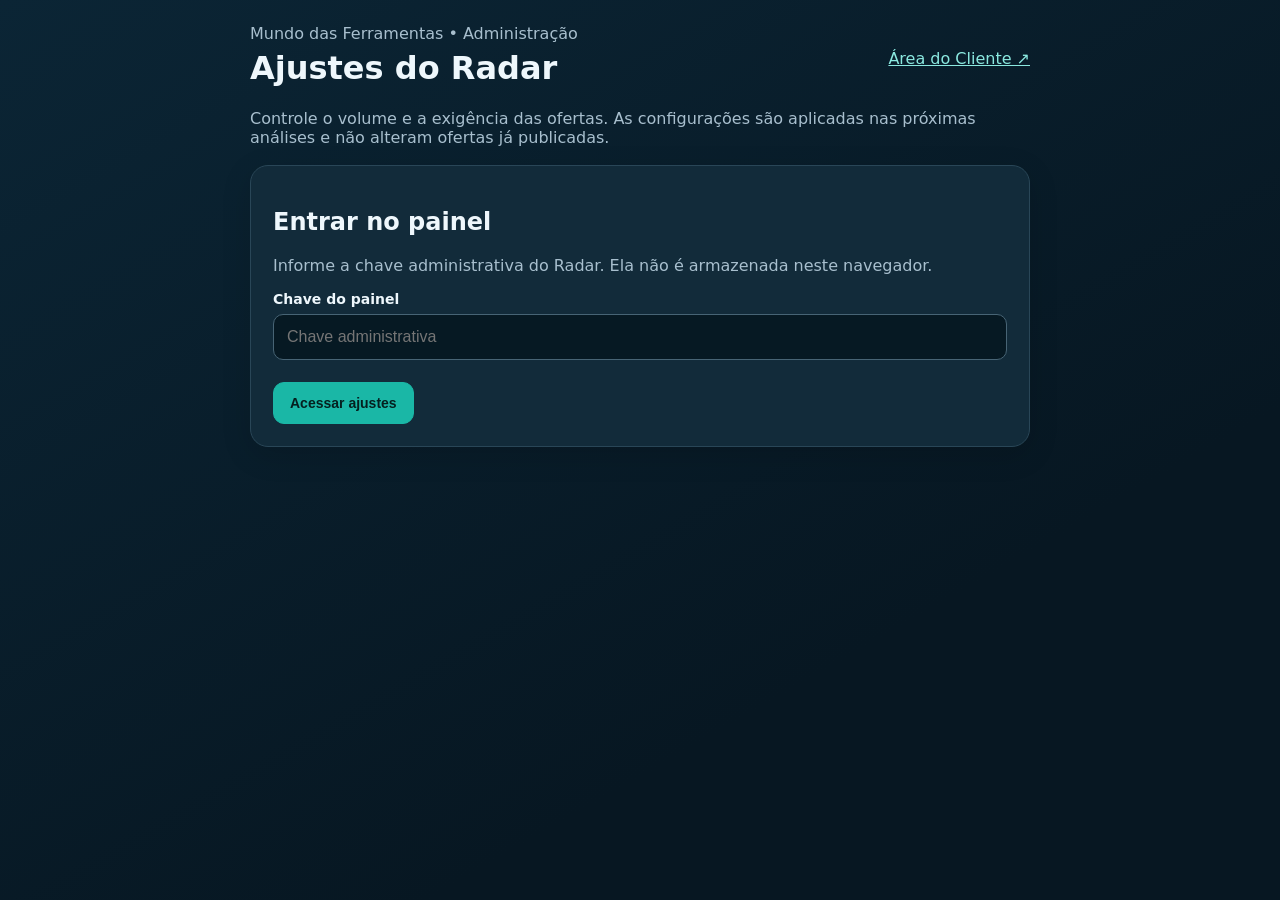
==== admin/index.html @ b91d9fa9 "Add protected Radar offer threshold admin controls and quick modes" ====
<!doctype html>
<html lang="pt-BR"><head><meta charset="utf-8"><meta name="viewport" content="width=device-width,initial-scale=1">
<meta name="robots" content="noindex,nofollow"><title>Radar • Ajustes de Ofertas</title>
<style>
:root{color-scheme:dark;font-family:system-ui,-apple-system,Segoe UI,Arial;background:#071722;color:#eef7fc}
*{box-sizing:border-box}body{margin:0;padding:24px 14px;background:linear-gradient(150deg,#0b2535,#071722 70%);min-height:100vh}
main{max-width:780px;margin:auto}h1{font-size:clamp(23px,5vw,32px);margin:6px 0}.muted{color:#a8bfce}.panel{background:#122b3a;border:1px solid #294657;border-radius:18px;padding:22px;margin:18px 0;box-shadow:0 8px 30px #0002}
label{display:block;font-size:14px;font-weight:600;margin:14px 0 7px}input{width:100%;padding:13px;background:#061923;color:white;border:1px solid #476475;border-radius:10px;font-size:16px}
button{cursor:pointer;border:1px solid #517487;border-radius:11px;background:#214459;color:white;padding:12px 16px;font-weight:700;font-size:14px}button:hover{filter:brightness(1.18)}button:disabled{opacity:.55;cursor:not-allowed}
button.primary{background:#1ab7a6;color:#05201f;border-color:#1ab7a6}button.selected{background:#20645f;border-color:#33dac6}
.presets{display:grid;grid-template-columns:repeat(3,minmax(0,1fr));gap:9px}.controls{display:grid;grid-template-columns:repeat(3,minmax(0,1fr));gap:12px}
.actions{display:flex;flex-wrap:wrap;gap:10px;margin-top:22px;align-items:center}.detail{font-size:12px;color:#b1c9d6;margin-top:7px;line-height:1.4}
#notice{min-height:24px;margin-top:10px;color:#a1f5e8}#notice.error{color:#ffb6b6}
header{display:flex;align-items:center;justify-content:space-between;gap:15px;flex-wrap:wrap}.hidden{display:none!important}
@media(max-width:580px){.presets,.controls{grid-template-columns:1fr}.panel{padding:17px}}
</style></head><body><main>
<header><div><div class="muted">Mundo das Ferramentas • Administração</div><h1>Ajustes do Radar</h1></div><a href="../" style="color:#8be9e0">Área do Cliente ↗</a></header>
<p class="muted">Controle o volume e a exigência das ofertas. As configurações são aplicadas nas próximas análises e não alteram ofertas já publicadas.</p>
<section class="panel" id="login"><h2>Entrar no painel</h2>
<p class="muted">Informe a chave administrativa do Radar. Ela não é armazenada neste navegador.</p>
<label for="key">Chave do painel</label><input id="key" type="password" autocomplete="off" placeholder="Chave administrativa">
<div class="actions"><button class="primary" id="enter">Acessar ajustes</button></div></section>
<section id="settings" class="hidden">
<div class="panel"><h2>Modos rápidos</h2><div class="presets">
<button data-preset="volume">📦 Mais ofertas</button><button data-preset="balanced">⚖️ Equilibrado</button><button data-preset="strict">💎 Excepcionais</button></div>
<p class="detail">Mais ofertas: 15 / 8 / 20%; Equilibrado: 20 / 10 / 25%; Excepcionais: 30 / 20 / 35%. Os percentuais são filtros de comparação de preços, não descontos anunciados pela loja.</p></div>
<div class="panel"><h2>Ajuste personalizado</h2><div class="controls">
<div><label for="current">Desconto vs. mediana atual (%)</label><input id="current" type="number" min="0" max="60" step="1"><div class="detail">Diferença para a mediana das ofertas atuais.</div></div>
<div><label for="history">Desconto vs. histórico 90 dias (%)</label><input id="history" type="number" min="0" max="60" step="1"><div class="detail">Exigência histórica para classificação forte.</div></div>
<div><label for="short">Histórico curto (%)</label><input id="short" type="number" min="0" max="70" step="1"><div class="detail">Critério alternativo com mercado amplo.</div></div>
</div>
<div class="actions"><button id="save" class="primary">Salvar ajustes</button><button id="reload">Recarregar valores</button><button id="logout">Sair</button></div>
<p id="notice" role="status" aria-live="polite"></p><p class="detail">Continuam obrigatórios: avaliação e qualificação da oferta, verificações de preço e segurança do link de afiliado. Cupom somente quando confirmado e aplicável.</p></div>
</section></main>
<script>
(()=>{'use strict';
const endpoint='https://llgaeuvtrcpcvrcxkvpz.supabase.co/functions/v1/radar-site-dashboard';
const $=id=>document.getElementById(id);
const fields=['current','history','short'];
const names=['min_current_discount_pct','min_history_discount_pct','min_short_history_discount_pct'];
const max=[60,60,70];
const presets={volume:[15,8,20],balanced:[20,10,25],strict:[30,20,35]};
let key='',stamp='',busy=false;
function notice(message,error=false){$('notice').textContent=message;$('notice').className=error?'error':''}
function values(){return fields.map(id=>Number($(id).value))}
function selectPreset(){const current=values();document.querySelectorAll('[data-preset]').forEach(b=>{b.classList.toggle('selected',JSON.stringify(presets[b.dataset.preset])===JSON.stringify(current))})}
fields.forEach(id=>$(id).addEventListener('input',selectPreset));
document.querySelectorAll('[data-preset]').forEach(b=>b.addEventListener('click',()=>{presets[b.dataset.preset].forEach((v,i)=>$(fields[i]).value=v);selectPreset();notice('Modo selecionado. Clique em Salvar ajustes para aplicar.')}))
async function request(method='GET',body){const url=endpoint+'?action=offer-thresholds';const response=await fetch(url,{method,mode:'cors',cache:'no-store',headers:{'x-radar-dashboard-key':key,...(body?{'content-type':'application/json'}:{})},body:body?JSON.stringify(body):undefined});const data=await response.json().catch(()=>({}));if(!response.ok)throw Error(response.status===401?'Chave inválida ou sessão não autorizada':response.status===409?'Configuração alterada em outra sessão. Recarregue.':data.error||'Falha na comunicação com o servidor');return data}
async function load(){const result=await request();const t=result.thresholds;if(!t)throw Error('Configuração não encontrada');names.forEach((n,i)=>$(fields[i]).value=Number(t[n]));stamp=t.updated_at;selectPreset();notice('Configuração carregada do servidor.')}
$('enter').addEventListener('click',async()=>{key=$('key').value.trim();if(!key){alert('Informe a chave do painel.');return}try{await load();$('login').classList.add('hidden');$('settings').classList.remove('hidden');$('key').value=''}catch(e){key='';alert(e.message)}});
$('key').addEventListener('keydown',e=>{if(e.key==='Enter')$('enter').click()});
$('reload').addEventListener('click',async()=>{try{await load()}catch(e){notice(e.message,true)}});
$('logout').addEventListener('click',()=>{key='';stamp='';$('settings').classList.add('hidden');$('login').classList.remove('hidden');notice('')});
$('save').addEventListener('click',async()=>{if(busy)return;const v=values();if(v.some((n,i)=>!Number.isFinite(n)||n<0||n>max[i]||$(fields[i]).value.trim()==='')){notice('Confira os valores de cada campo.',true);return}busy=true;$('save').disabled=true;notice('Salvando...');try{const body={expected_updated_at:stamp};names.forEach((name,i)=>body[name]=v[i]);await request('POST',body);await load();notice('✓ Ajustes salvos e confirmados no servidor. Próximas avaliações usarão os novos limites.')}catch(e){notice(e.message,true)}finally{busy=false;$('save').disabled=false}});
})();
</script></body></html>
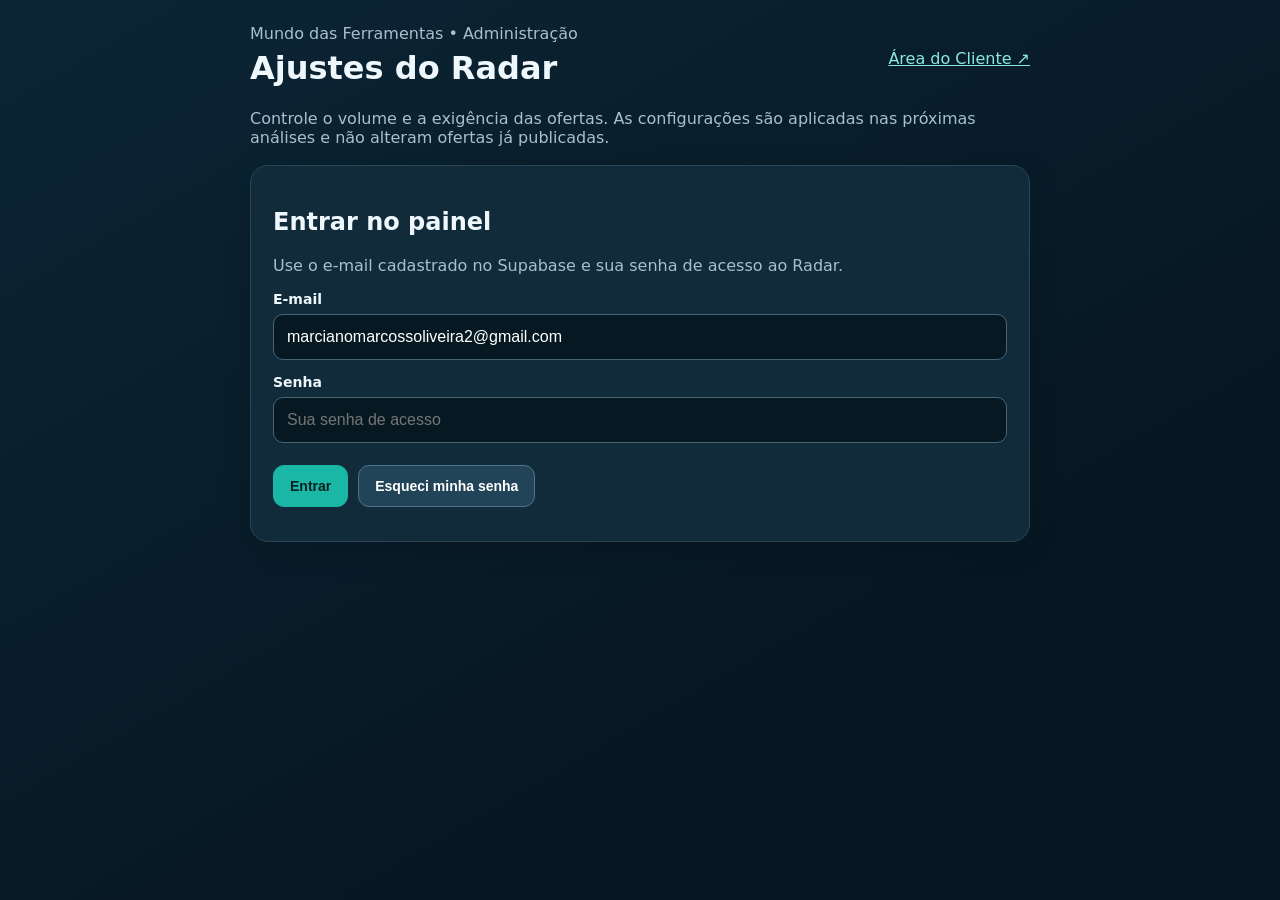
==== commit 58d0682f: "Replace dashboard key prompt with Supabase administrator email/password authentication" ====
--- a/admin/index.html
+++ b/admin/index.html
@@ -17,9 +17,11 @@
 <header><div><div class="muted">Mundo das Ferramentas • Administração</div><h1>Ajustes do Radar</h1></div><a href="../" style="color:#8be9e0">Área do Cliente ↗</a></header>
 <p class="muted">Controle o volume e a exigência das ofertas. As configurações são aplicadas nas próximas análises e não alteram ofertas já publicadas.</p>
 <section class="panel" id="login"><h2>Entrar no painel</h2>
-<p class="muted">Informe a chave administrativa do Radar. Ela não é armazenada neste navegador.</p>
-<label for="key">Chave do painel</label><input id="key" type="password" autocomplete="off" placeholder="Chave administrativa">
-<div class="actions"><button class="primary" id="enter">Acessar ajustes</button></div></section>
+<p class="muted">Use o e-mail cadastrado no Supabase e sua senha de acesso ao Radar.</p>
+<label for="email">E-mail</label><input id="email" type="email" autocomplete="username" value="marcianomarcossoliveira2@gmail.com" required>
+<label for="password">Senha</label><input id="password" type="password" autocomplete="current-password" placeholder="Sua senha de acesso" required>
+<div class="actions"><button class="primary" id="enter">Entrar</button><button id="forgot" type="button">Esqueci minha senha</button></div>
+<p id="loginNotice" role="status" aria-live="polite" class="detail"></p></section>
 <section id="settings" class="hidden">
 <div class="panel"><h2>Modos rápidos</h2><div class="presets">
 <button data-preset="volume">📦 Mais ofertas</button><button data-preset="balanced">⚖️ Equilibrado</button><button data-preset="strict">💎 Excepcionais</button></div>
@@ -32,26 +34,72 @@
 <div class="actions"><button id="save" class="primary">Salvar ajustes</button><button id="reload">Recarregar valores</button><button id="logout">Sair</button></div>
 <p id="notice" role="status" aria-live="polite"></p><p class="detail">Continuam obrigatórios: avaliação e qualificação da oferta, verificações de preço e segurança do link de afiliado. Cupom somente quando confirmado e aplicável.</p></div>
 </section></main>
-<script>
-(()=>{'use strict';
-const endpoint='https://llgaeuvtrcpcvrcxkvpz.supabase.co/functions/v1/radar-site-dashboard';
+<script type="module">
+import { createClient } from 'https://esm.sh/@supabase/supabase-js@2.57.0';
+const supabaseUrl='https://llgaeuvtrcpcvrcxkvpz.supabase.co';
+const publicKey='sb_publishable_wjLehqy8cAwaJZo-TScrqA_aWY6FTjO';
+const auth=createClient(supabaseUrl,publicKey,{auth:{persistSession:true,autoRefreshToken:true,detectSessionInUrl:true,storageKey:'radar-admin-auth'}});
+const endpoint=supabaseUrl+'/functions/v1/radar-site-dashboard';
 const $=id=>document.getElementById(id);
 const fields=['current','history','short'];
 const names=['min_current_discount_pct','min_history_discount_pct','min_short_history_discount_pct'];
 const max=[60,60,70];
 const presets={volume:[15,8,20],balanced:[20,10,25],strict:[30,20,35]};
-let key='',stamp='',busy=false;
+const adminEmail='marcianomarcossoliveira2@gmail.com';
+let stamp='',busy=false;
 function notice(message,error=false){$('notice').textContent=message;$('notice').className=error?'error':''}
+function loginNotice(message){$('loginNotice').textContent=message}
 function values(){return fields.map(id=>Number($(id).value))}
-function selectPreset(){const current=values();document.querySelectorAll('[data-preset]').forEach(b=>{b.classList.toggle('selected',JSON.stringify(presets[b.dataset.preset])===JSON.stringify(current))})}
+function selectPreset(){const current=values();document.querySelectorAll('[data-preset]').forEach(b=>b.classList.toggle('selected',JSON.stringify(presets[b.dataset.preset])===JSON.stringify(current)))}
 fields.forEach(id=>$(id).addEventListener('input',selectPreset));
-document.querySelectorAll('[data-preset]').forEach(b=>b.addEventListener('click',()=>{presets[b.dataset.preset].forEach((v,i)=>$(fields[i]).value=v);selectPreset();notice('Modo selecionado. Clique em Salvar ajustes para aplicar.')}))
-async function request(method='GET',body){const url=endpoint+'?action=offer-thresholds';const response=await fetch(url,{method,mode:'cors',cache:'no-store',headers:{'x-radar-dashboard-key':key,...(body?{'content-type':'application/json'}:{})},body:body?JSON.stringify(body):undefined});const data=await response.json().catch(()=>({}));if(!response.ok)throw Error(response.status===401?'Chave inválida ou sessão não autorizada':response.status===409?'Configuração alterada em outra sessão. Recarregue.':data.error||'Falha na comunicação com o servidor');return data}
+document.querySelectorAll('[data-preset]').forEach(b=>b.addEventListener('click',()=>{presets[b.dataset.preset].forEach((v,i)=>$(fields[i]).value=v);selectPreset();notice('Modo selecionado. Clique em Salvar ajustes para aplicar.')}));
+async function request(method='GET',body){
+ const {data:{session},error:sessionError}=await auth.auth.getSession();
+ if(sessionError||!session?.access_token)throw Error('Sua sessão expirou. Entre novamente.');
+ const response=await fetch(endpoint+'?action=offer-thresholds',{method,mode:'cors',cache:'no-store',headers:{'Authorization':'Bearer '+session.access_token,'apikey':publicKey,...(body?{'content-type':'application/json'}:{})},body:body?JSON.stringify(body):undefined});
+ const data=await response.json().catch(()=>({}));
+ if(!response.ok)throw Error(response.status===401?'Seu acesso não está autorizado para administrar o Radar.':response.status===409?'Os valores mudaram em outra sessão. Recarregue.':data.error||'Falha na comunicação com o servidor');
+ return data;
+}
 async function load(){const result=await request();const t=result.thresholds;if(!t)throw Error('Configuração não encontrada');names.forEach((n,i)=>$(fields[i]).value=Number(t[n]));stamp=t.updated_at;selectPreset();notice('Configuração carregada do servidor.')}
-$('enter').addEventListener('click',async()=>{key=$('key').value.trim();if(!key){alert('Informe a chave do painel.');return}try{await load();$('login').classList.add('hidden');$('settings').classList.remove('hidden');$('key').value=''}catch(e){key='';alert(e.message)}});
-$('key').addEventListener('keydown',e=>{if(e.key==='Enter')$('enter').click()});
+async function showAdmin(){await load();$('login').classList.add('hidden');$('settings').classList.remove('hidden');$('password').value='';loginNotice('')}
+async function enter(){
+ $('enter').disabled=true;loginNotice('Verificando acesso...');
+ try {
+   const email=$('email').value.trim().toLowerCase();
+   if(email!==adminEmail)throw Error('Este e-mail não está habilitado para administrar o Radar.');
+   const password=$('password').value;
+   if(!password)throw Error('Informe sua senha.');
+   const {error}=await auth.auth.signInWithPassword({email,password});
+   if(error)throw Error('E-mail ou senha incorretos. Se necessário, use Esqueci minha senha.');
+   await showAdmin();
+ }catch(e){loginNotice(e.message)}
+ finally{$('enter').disabled=false}
+}
+$('enter').addEventListener('click',enter);
+$('password').addEventListener('keydown',e=>{if(e.key==='Enter')enter()});
+$('forgot').addEventListener('click',async()=>{
+ const email=$('email').value.trim().toLowerCase();
+ if(email!==adminEmail){loginNotice('Confira o e-mail administrador.');return}
+ $('forgot').disabled=true;
+ try{
+  const {error}=await auth.auth.resetPasswordForEmail(email,{redirectTo:location.origin+location.pathname});
+  if(error)throw error;
+  loginNotice('Se o envio estiver habilitado, você receberá um e-mail para redefinir a senha.');
+ }catch(e){loginNotice('Não foi possível solicitar a redefinição. '+e.message)}
+ finally{$('forgot').disabled=false}
+});
 $('reload').addEventListener('click',async()=>{try{await load()}catch(e){notice(e.message,true)}});
-$('logout').addEventListener('click',()=>{key='';stamp='';$('settings').classList.add('hidden');$('login').classList.remove('hidden');notice('')});
-$('save').addEventListener('click',async()=>{if(busy)return;const v=values();if(v.some((n,i)=>!Number.isFinite(n)||n<0||n>max[i]||$(fields[i]).value.trim()==='')){notice('Confira os valores de cada campo.',true);return}busy=true;$('save').disabled=true;notice('Salvando...');try{const body={expected_updated_at:stamp};names.forEach((name,i)=>body[name]=v[i]);await request('POST',body);await load();notice('✓ Ajustes salvos e confirmados no servidor. Próximas avaliações usarão os novos limites.')}catch(e){notice(e.message,true)}finally{busy=false;$('save').disabled=false}});
-})();
+$('logout').addEventListener('click',async()=>{await auth.auth.signOut();stamp='';$('settings').classList.add('hidden');$('login').classList.remove('hidden');notice('');loginNotice('Sessão encerrada.')});
+$('save').addEventListener('click',async()=>{
+ if(busy)return;
+ const v=values();
+ if(v.some((n,i)=>!Number.isFinite(n)||n<0||n>max[i]||$(fields[i]).value.trim()==='')){notice('Confira os valores de cada campo.',true);return}
+ busy=true;$('save').disabled=true;notice('Salvando...');
+ try{const body={expected_updated_at:stamp};names.forEach((name,i)=>body[name]=v[i]);await request('POST',body);await load();notice('✓ Ajustes salvos e confirmados no servidor. Próximas avaliações usarão os novos limites.')}
+ catch(e){notice(e.message,true)}
+ finally{busy=false;$('save').disabled=false}
+});
+const {data:{session}}=await auth.auth.getSession();
+if(session?.user?.email?.toLowerCase()===adminEmail){try{await showAdmin()}catch(e){loginNotice(e.message)}}
 </script></body></html>
